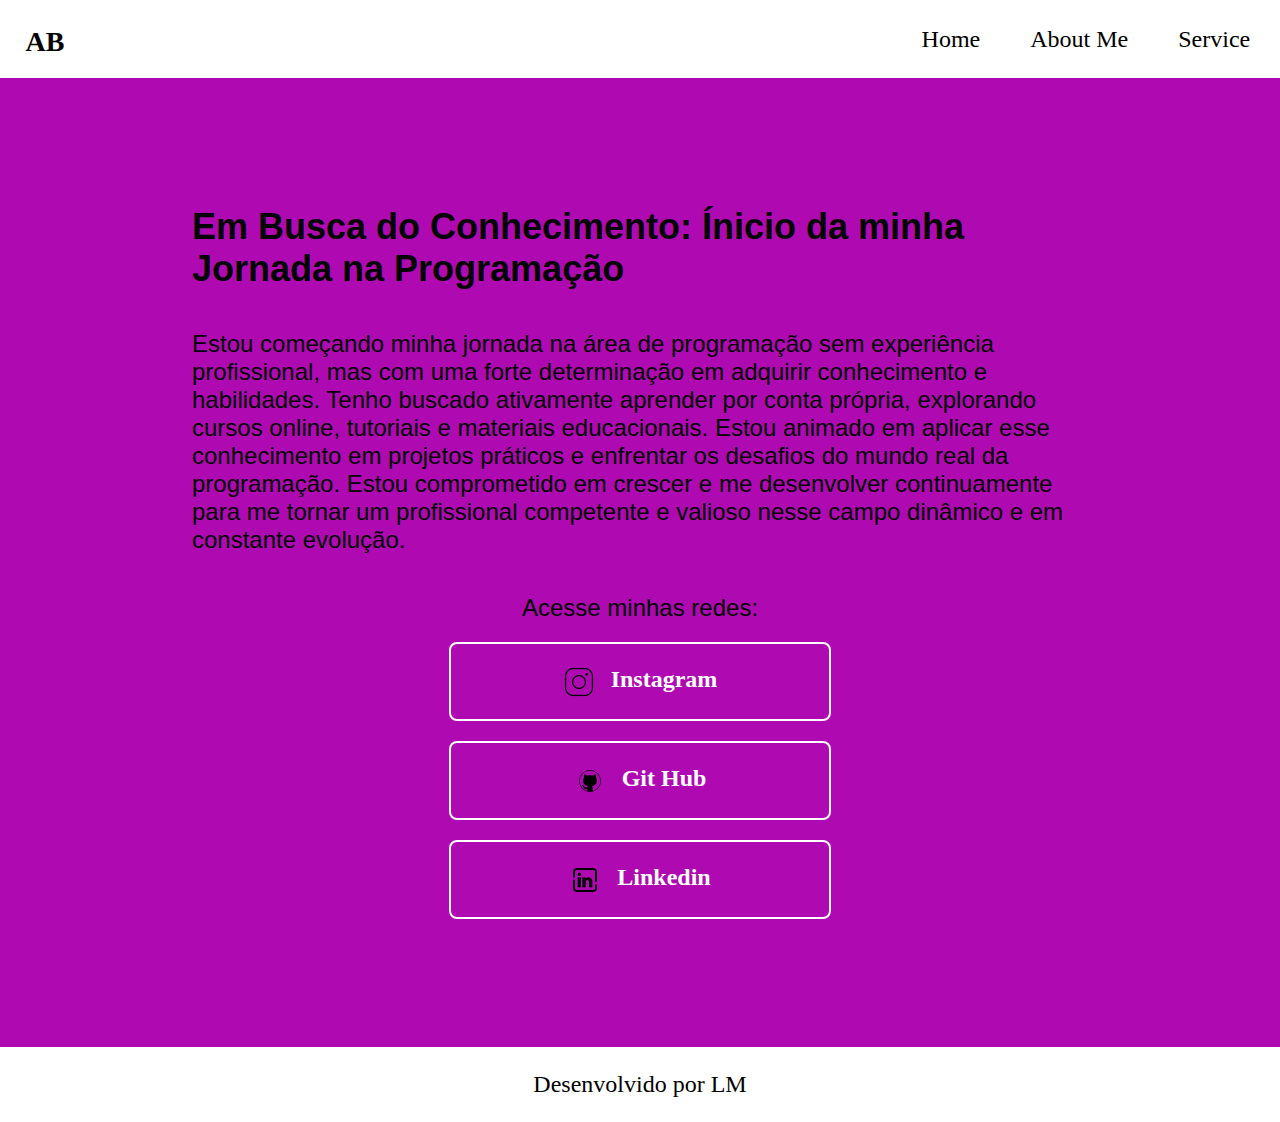
==== index.html @ 82189182 "first commit" ====
<!DOCTYPE html>
<html lang="pt-br">
  <head>
    <meta charset="UTF-8" />
    <meta name="viewport" content="width=device-width, initial-scale=1.0" />
    <title>Portifolio</title>
    <link rel="stylesheet" href="css/style.css">
  </head>

  <body>
    <header class="menu">
      <div>
        <h1 class="menu__logo"
          data-text-value="LM"
        >
        LM
        </h1>
      </div>
      <nav class="menu__aba">
        <a class="nav__menu__aba" href="index.html">Home</a>
        <a class="nav__menu__aba" href="aboutme.html">About Me</a>
        <a class="nav__menu__aba" href="service.html">Service</a>
      </nav>
    </header>
    <main class="introducao">
      <section class="introducao__conteudo">
        <h1 class="introducao__conteudo__titulo">
          Em Busca do Conhecimento: Ínicio da minha Jornada na Programação
        </h1>
        <p class="introducao__conteudo__paragrafo">
          Estou começando minha jornada na área de programação sem experiência
          profissional, mas com uma forte determinação em adquirir conhecimento
          e habilidades. Tenho buscado ativamente aprender por conta própria,
          explorando cursos online, tutoriais e materiais educacionais. Estou
          animado em aplicar esse conhecimento em projetos práticos e enfrentar
          os desafios do mundo real da programação. Estou comprometido em
          crescer e me desenvolver continuamente para me tornar um profissional
          competente e valioso nesse campo dinâmico e em constante evolução.
        </p>
        <div class="links">
          <h2 class="subtitulo__links">Acesse minhas redes:</h2>
          <a href="https://www.instagram.com/leandro_.eu" class="links__link">
            <img src="img/icons8-instagram-32.png" alt="Instagram">
            Instagram
          </a>
          <a href="https://github.com/LeandroMendes00" class="links__link">
            <img src="img/icons8-github-32.png" alt="Git Hub">
            Git Hub
          </a>
          <a href="https://br.linkedin.com/in/" class="links__link">
            <img src="img/icons8-linkedin-32.png" alt="Linkedin">
            Linkedin
          </a>
        </div>
      </section>
      <!-- <img src="" alt="FOTO" /> -->
    </main>
    <footer class="rodape">
      <p>Desenvolvido por LM</p>
    </footer>

    <script src="js/main.js"></script>
  </body>
</html>
---- css/style.css ----
* {
    margin: 0;
    padding: 0; 
}

body {
    height: 100vh;
    box-sizing: border-box;
    background-color: rgb(175, 10, 178);
    color: black;
}

.menu {
    padding: 2% 0% 2% 72%;
    background-color: white; /*COR DE FUNDO DA NAV*/
    text-decoration: none;
}

.menu__logo{
    float: left;
    font-weight: 700;
    font-size: 28px;
    margin: 0% -250%;    
}

.menu__aba {
    display: flex;
    gap: 50px;
}

.nav__menu__aba {
    font-size: 24px;
    font-weight: 500;
    color: black;
    text-decoration: none;
}

.introducao {
    margin: 10% 15%;
    display: flex;
    align-items: center;
    justify-content: space-between;
    color: black; /*TROCAR*/
}

.introducao__conteudo {
    width: 6125px;
    display: flex;
    flex-direction: column;
    gap: 40px;
}

.introducao__conteudo__titulo {
    font-size: 36px;
    font-family: Arial, Helvetica, sans-serif;
    color: black; /*TROCAR*/
}

.introducao__conteudo__subtitulo {
    font-size: 30px
}

.introducao__conteudo__paragrafo {
    font-size: 24px;
    font-family: Arial, Helvetica, sans-serif;
}

.apresentacao__conteudo__texto a{
    text-decoration: none;
    color: aqua;
}


.links {
    display: flex;
    flex-direction: column;
    justify-content: space-between;
    align-items: center;
    gap: 20px;
}

.subtitulo__links {
    font-family: Arial, Helvetica, sans-serif;
    font-weight: 400;
    font-size: 24px;
}

.links__link {
    /* background-color: aqua; */
    display: flex;
    justify-content: center;
    gap: 16px;
    border: 2px solid white; /* https://www.alura.com.br/artigos/css-border-estilizando-bordas-elementos-css?_gl=1*1le4djx*_ga*MTQ1NzUzNjc1Ni4xNzA4NjMwNjQw*_ga_1EPWSW3PCS*MTcxMzQ4MDY2NS4yMS4xLjE3MTM0ODM4OTcuMC4wLjA.*_fplc*QkI3aXZhbUxUJTJCejdvNHphM3IxMVR2TjJpazFSbWVsQ01KWnRETXozOUxKMmJISkFHSDlueXJ1WXhYdEludXpaYzlodWNvUFhsTHRqQkUyVEhtc054UHROTHBEalZ6OTRNMUNNZU9uc1dPVHptTGZOYmptTUhLZDlXV0wwWXclM0QlM0Q.*/
    width: 378px;
    text-align: center;
    border-radius: 8px;
    font-size: 24px;
    font-weight: 600;
    padding: 21.5px 0;
    text-decoration: none;
    color: white;
}

.links__link:hover {
    background-color: aquamarine;
    padding: 21.6px;
}

.rodape {
    padding: 24px;
    color: black;
    background-color: white;
    text-align: center;
    font-size: 24px;       
}
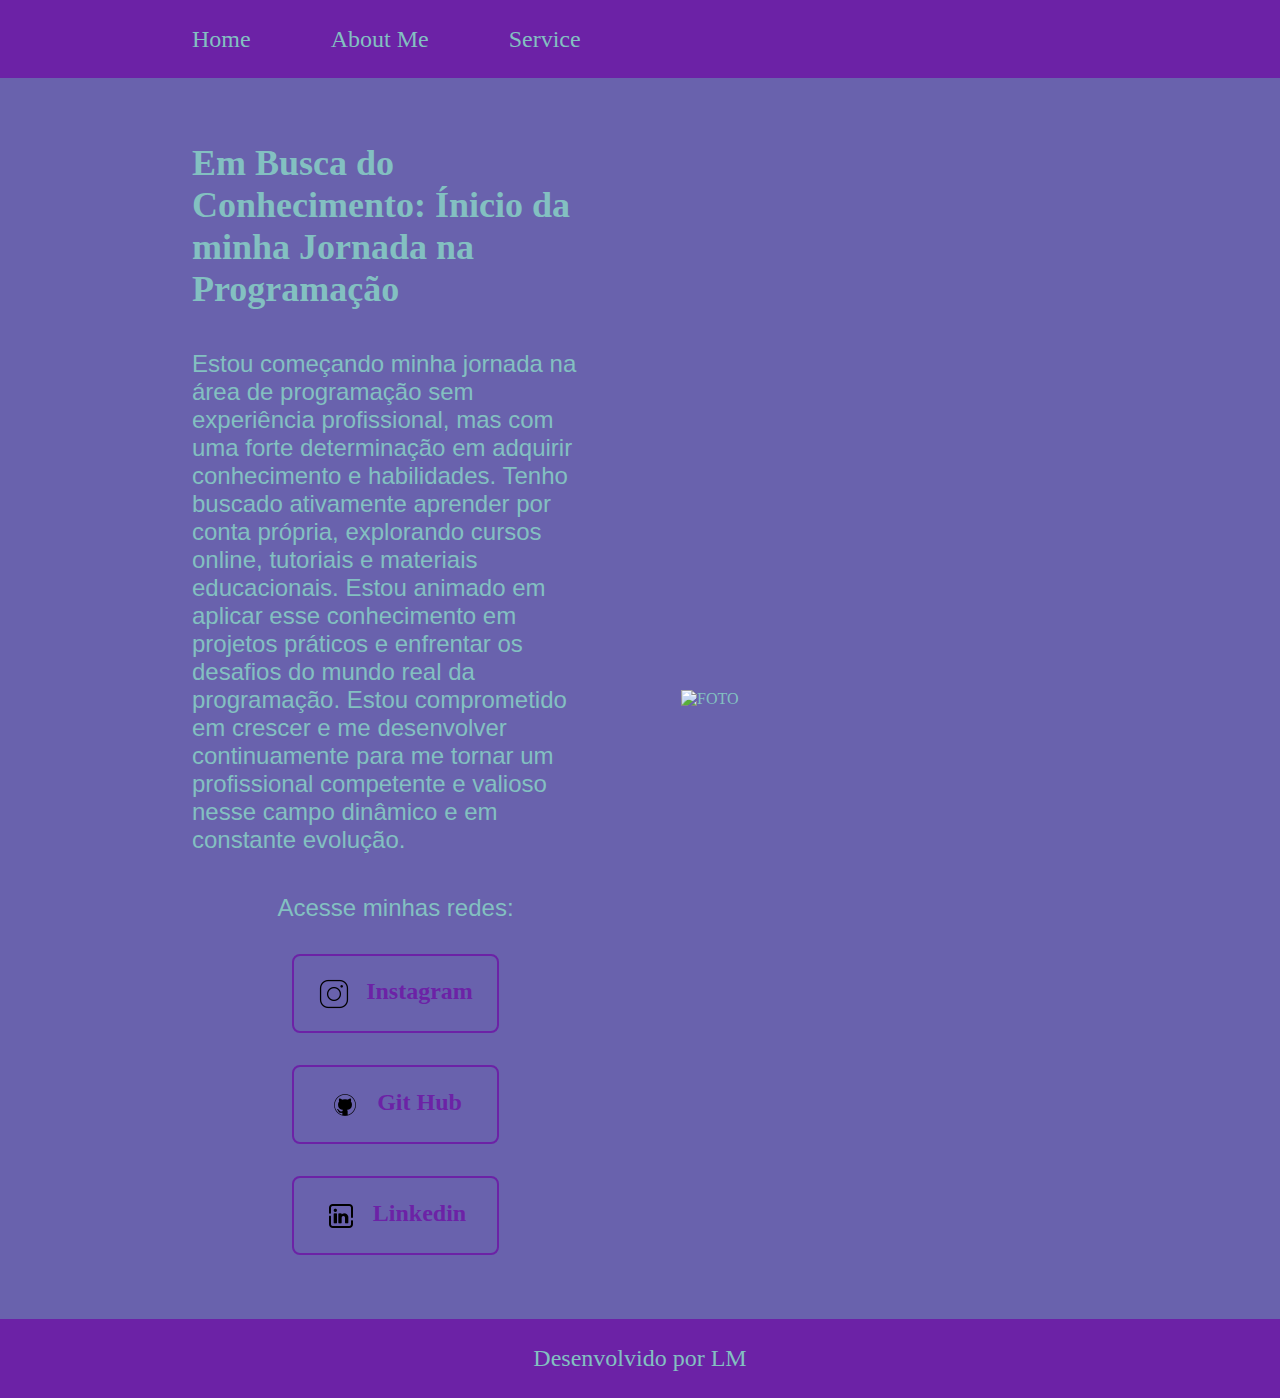
==== commit 5722cb2b: "buscando forma de corrigir um erro" ====
--- a/index.html
+++ b/index.html
@@ -9,12 +9,12 @@
 
   <body>
     <header class="menu">
-      <div>
+      <!-- <div>
         <h1 class="menu__logo"
           data-text-value="LM"
         >
         LM
-        </h1>
+        </h1> -->
       </div>
       <nav class="menu__aba">
         <a class="nav__menu__aba" href="index.html">Home</a>
@@ -53,7 +53,7 @@
           </a>
         </div>
       </section>
-      <!-- <img src="" alt="FOTO" /> -->
+      <img class="intro__img" src="img/Imagem (1).png" alt="FOTO" />
     </main>
     <footer class="rodape">
       <p>Desenvolvido por LM</p>
--- a/css/style.css
+++ b/css/style.css
@@ -1,73 +1,84 @@
+/* ADD URL FONT */
+
+:root {
+    --cor-primaria: #6962AD;
+    --cor-secundaria: #83C0C1;
+    --cor-terciaria: #6C22A6;
+    --cor-hover: #96E9C6;
+
+    --fonte-primaria: /*DEFINIR*/;
+    --fonte-secundaria: /*DEFINIR*/ ;
+}
+
 * {
     margin: 0;
     padding: 0; 
 }
 
 body {
-    height: 100vh;
     box-sizing: border-box;
-    background-color: rgb(175, 10, 178);
-    color: black;
+    background-color: var(--cor-primaria);
+    color: var(--cor-secundaria);
 }
 
 .menu {
-    padding: 2% 0% 2% 72%;
-    background-color: white; /*COR DE FUNDO DA NAV*/
-    text-decoration: none;
+    padding: 2vw 0vw 2vw 15vw;
+    background-color: var(--cor-terciaria); 
+    text-decoration: none; 
 }
 
-.menu__logo{
+/* .menu__logo{
     float: left;
     font-weight: 700;
-    font-size: 28px;
-    margin: 0% -250%;    
-}
+    font-size: 1.75rem;
+    margin: 0% -225%;
+} */
 
 .menu__aba {
     display: flex;
-    gap: 50px;
+    gap: 80px;
 }
 
 .nav__menu__aba {
-    font-size: 24px;
+    font-size: 1.5rem;
     font-weight: 500;
-    color: black;
+    color: var(--cor-secundaria);
     text-decoration: none;
 }
 
 .introducao {
-    margin: 10% 15%;
+    margin: 5% 15%;
     display: flex;
     align-items: center;
     justify-content: space-between;
-    color: black; /*TROCAR*/
+    color: var(--cor-secundaria); 
+    gap: 82px;
 }
 
 .introducao__conteudo {
-    width: 6125px;
+    width: 50%;
     display: flex;
     flex-direction: column;
     gap: 40px;
 }
 
 .introducao__conteudo__titulo {
-    font-size: 36px;
-    font-family: Arial, Helvetica, sans-serif;
-    color: black; /*TROCAR*/
+    font-size: 2.25rem;
+    font-family: Jacquard 12 Charted;
 }
 
 .introducao__conteudo__subtitulo {
-    font-size: 30px
+    font-size: 1.9rem;
 }
 
 .introducao__conteudo__paragrafo {
-    font-size: 24px;
+    font-size: 1.5rem;
     font-family: Arial, Helvetica, sans-serif;
 }
 
 .apresentacao__conteudo__texto a{
     text-decoration: none;
-    color: aqua;
+    color: var(--cor-terciaria);
 }
 
 
@@ -76,40 +87,43 @@
     flex-direction: column;
     justify-content: space-between;
     align-items: center;
-    gap: 20px;
+    gap: 32px;
 }
 
 .subtitulo__links {
     font-family: Arial, Helvetica, sans-serif;
     font-weight: 400;
-    font-size: 24px;
+    font-size: 1.5rem;
 }
 
 .links__link {
-    /* background-color: aqua; */
     display: flex;
     justify-content: center;
     gap: 16px;
-    border: 2px solid white; /* https://www.alura.com.br/artigos/css-border-estilizando-bordas-elementos-css?_gl=1*1le4djx*_ga*MTQ1NzUzNjc1Ni4xNzA4NjMwNjQw*_ga_1EPWSW3PCS*MTcxMzQ4MDY2NS4yMS4xLjE3MTM0ODM4OTcuMC4wLjA.*_fplc*QkI3aXZhbUxUJTJCejdvNHphM3IxMVR2TjJpazFSbWVsQ01KWnRETXozOUxKMmJISkFHSDlueXJ1WXhYdEludXpaYzlodWNvUFhsTHRqQkUyVEhtc054UHROTHBEalZ6OTRNMUNNZU9uc1dPVHptTGZOYmptTUhLZDlXV0wwWXclM0QlM0Q.*/
-    width: 378px;
+    border: 2px solid var(--cor-terciaria); 
+    width: 50%;
     text-align: center;
     border-radius: 8px;
-    font-size: 24px;
+    font-size: 1.5rem;
     font-weight: 600;
     padding: 21.5px 0;
     text-decoration: none;
-    color: white;
+    color: var(--cor-terciaria);
 }
 
 .links__link:hover {
-    background-color: aquamarine;
+    background-color: var(--cor-hover);
     padding: 21.6px;
 }
 
+.intro__img {
+    width: 50%;
+}
+
 .rodape {
-    padding: 24px;
-    color: black;
-    background-color: white;
+    padding: 26px;
+    color: var(--cor-secundaria);
+    background-color: var(--cor-terciaria);
     text-align: center;
-    font-size: 24px;       
-}+    font-size: 1.5rem;       
+}
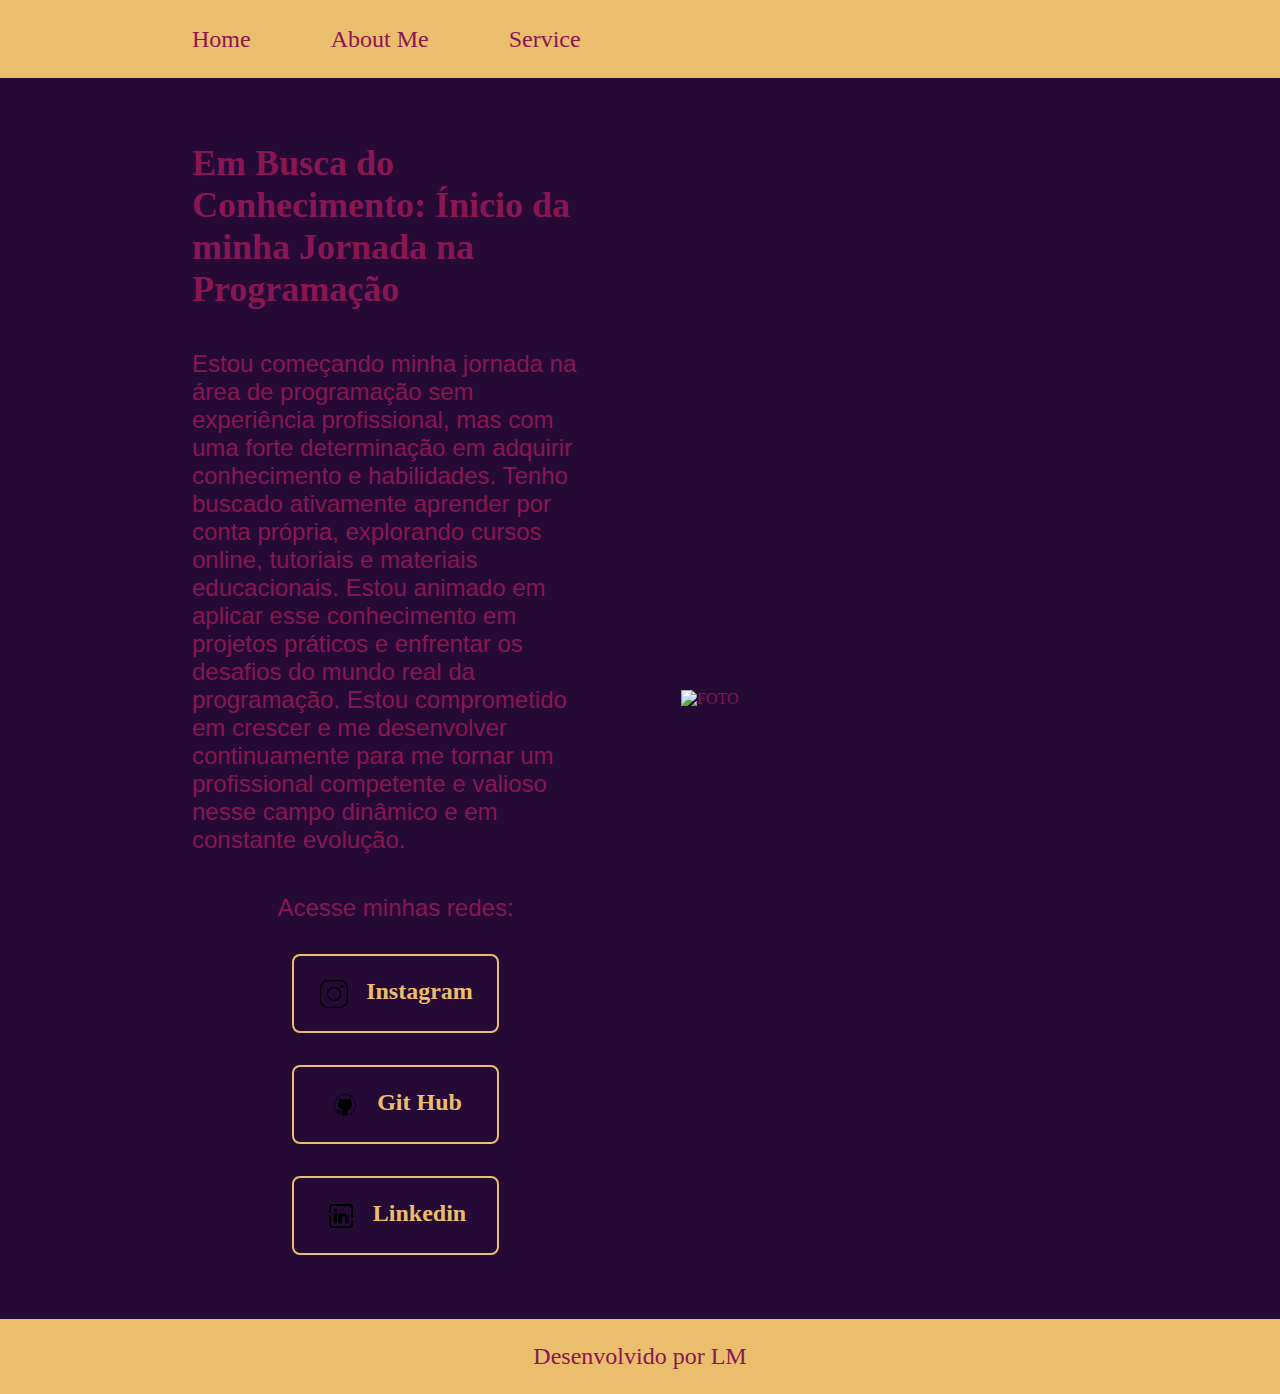
==== commit d34e07e6: "projeto futuro resolver erro" ====
--- a/index.html
+++ b/index.html
@@ -14,8 +14,8 @@
           data-text-value="LM"
         >
         LM
-        </h1> -->
-      </div>
+        </h1>
+      </div> -->
       <nav class="menu__aba">
         <a class="nav__menu__aba" href="index.html">Home</a>
         <a class="nav__menu__aba" href="aboutme.html">About Me</a>
--- a/css/style.css
+++ b/css/style.css
@@ -1,10 +1,10 @@
 /* ADD URL FONT */
 
 :root {
-    --cor-primaria: #6962AD;
-    --cor-secundaria: #83C0C1;
-    --cor-terciaria: #6C22A6;
-    --cor-hover: #96E9C6;
+    --cor-primaria: #240A34;
+    --cor-secundaria: #891652;
+    --cor-terciaria: #EABE6C;
+    --cor-hover: #FFEDD8;
 
     --fonte-primaria: /*DEFINIR*/;
     --fonte-secundaria: /*DEFINIR*/ ;
@@ -113,7 +113,7 @@
 
 .links__link:hover {
     background-color: var(--cor-hover);
-    padding: 21.6px;
+    /* padding: 21.6px; */
 }
 
 .intro__img {
@@ -121,9 +121,29 @@
 }
 
 .rodape {
-    padding: 26px;
+    padding: 24px;
     color: var(--cor-secundaria);
     background-color: var(--cor-terciaria);
     text-align: center;
     font-size: 1.5rem;       
 }
+
+@media (max-width: 1200px) {
+
+    .menu {
+        padding: 10%;
+    }
+
+    .menu__aba {
+        justify-content: center;
+    }
+
+    .introducao {
+        flex-direction: column-reverse;
+        padding: 5%;
+    }
+
+    .introducao__conteudo {
+        width: auto;
+    }
+}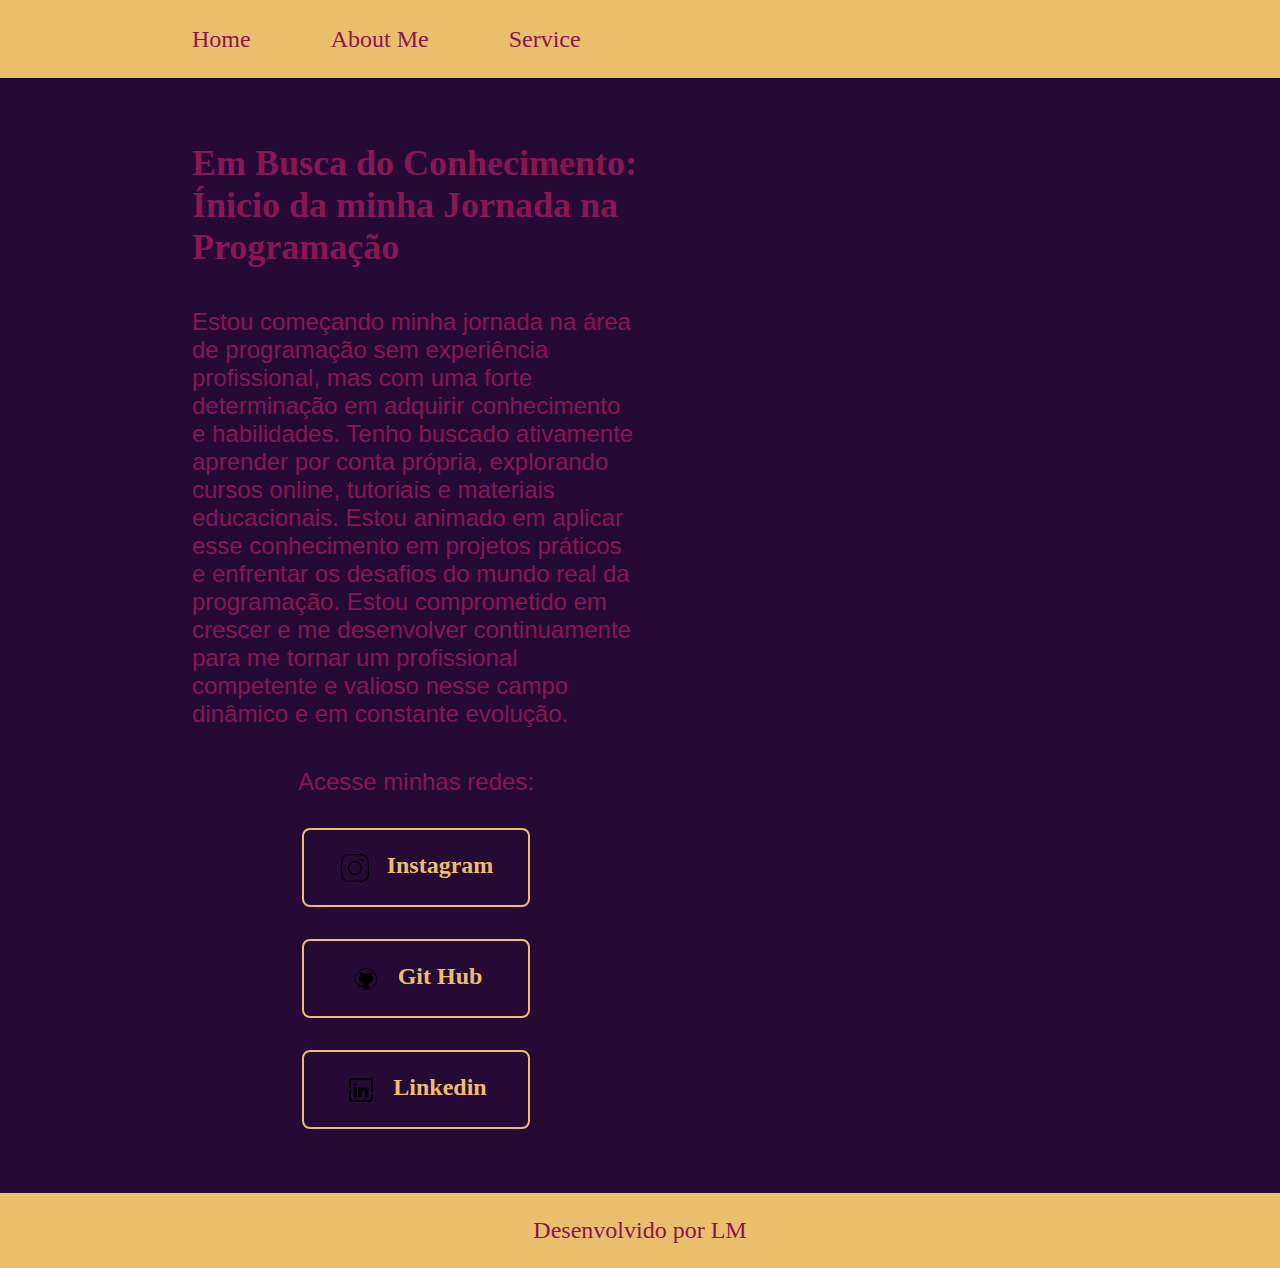
==== commit 9694ad1d: "foto add" ====
--- a/index.html
+++ b/index.html
@@ -53,7 +53,7 @@
           </a>
         </div>
       </section>
-      <img class="intro__img" src="img/Imagem (1).png" alt="FOTO" />
+      <!-- <img class="intro__img" src="img/Imagem (1).png" alt="FOTO" /> -->
     </main>
     <footer class="rodape">
       <p>Desenvolvido por LM</p>
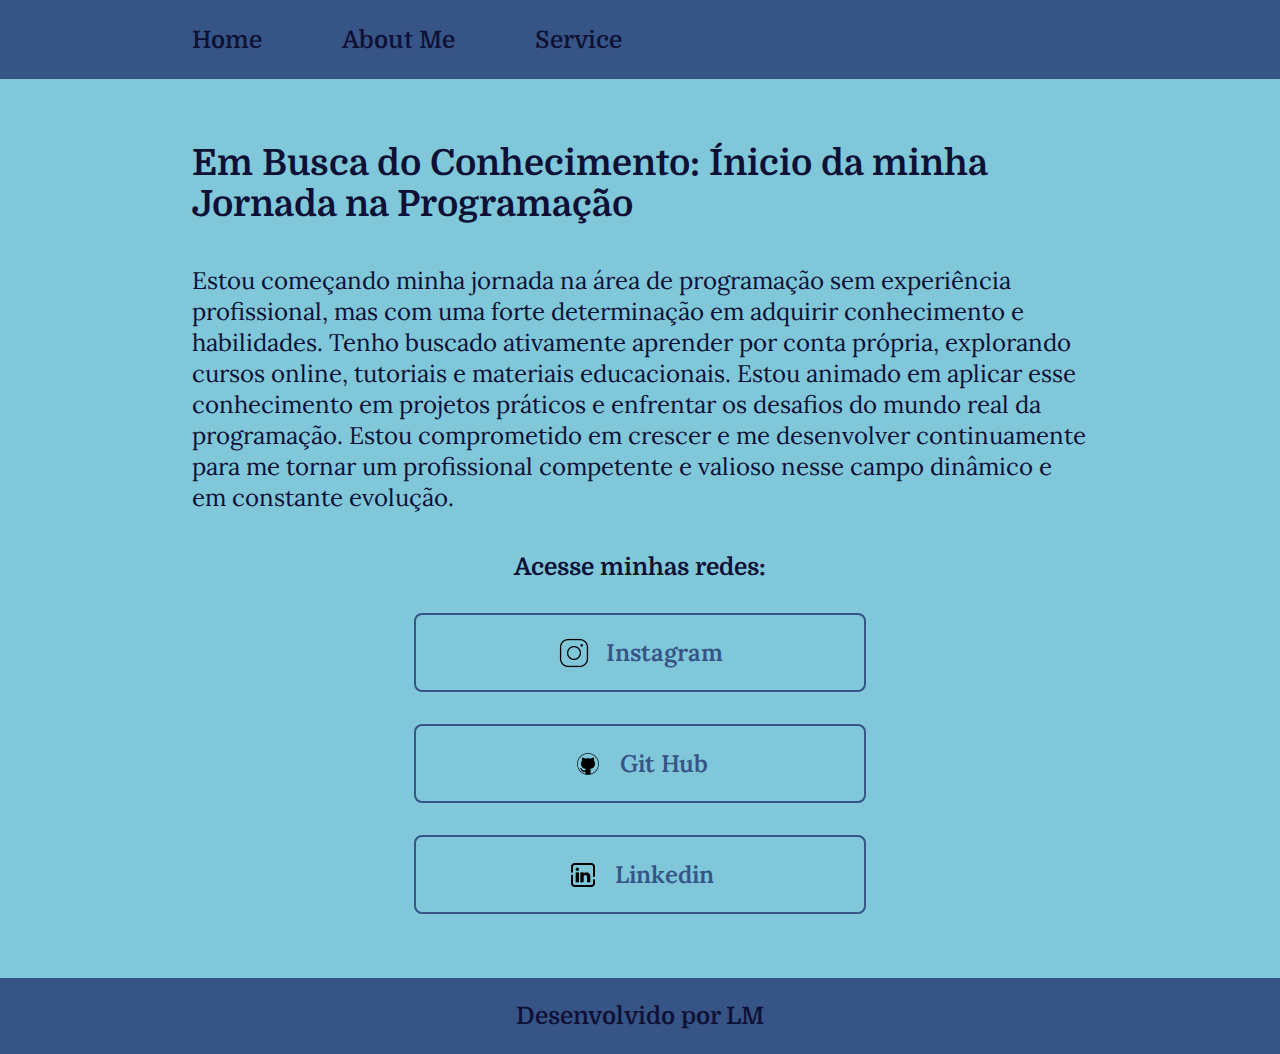
==== commit 758ee530: "add link linkedin" ====
--- a/index.html
+++ b/index.html
@@ -47,7 +47,7 @@
             <img src="img/icons8-github-32.png" alt="Git Hub">
             Git Hub
           </a>
-          <a href="https://br.linkedin.com/in/" class="links__link">
+          <a href="https://www.linkedin.com/in/leandro-mendes-7a93342a2/" class="links__link">
             <img src="img/icons8-linkedin-32.png" alt="Linkedin">
             Linkedin
           </a>
--- a/css/style.css
+++ b/css/style.css
@@ -1,13 +1,16 @@
 /* ADD URL FONT */
 
+@import url('https://fonts.googleapis.com/css2?family=Domine:wght@400..700&family=Lora:ital,wght@0,400..700;1,400..700&display=swap');
+@import url('https://fonts.googleapis.com/css2?family=Lora:ital,wght@0,400..700;1,400..700&display=swap');
+
 :root {
-    --cor-primaria: #240A34;
-    --cor-secundaria: #891652;
-    --cor-terciaria: #EABE6C;
-    --cor-hover: #FFEDD8;
+    --cor-primaria: #7FC7D9;
+    --cor-secundaria: #0F1035;
+    --cor-terciaria: #365486;
+    --cor-hover: #DCF2F1;
 
-    --fonte-primaria: /*DEFINIR*/;
-    --fonte-secundaria: /*DEFINIR*/ ;
+    --fonte-primaria: "Domine";
+    --fonte-secundaria: "Lora";
 }
 
 * {
@@ -37,12 +40,14 @@
 .menu__aba {
     display: flex;
     gap: 80px;
+    font-family: var(--fonte-primaria);
 }
 
 .nav__menu__aba {
     font-size: 1.5rem;
     font-weight: 500;
     color: var(--cor-secundaria);
+    font-weight: 600;
     text-decoration: none;
 }
 
@@ -52,11 +57,13 @@
     align-items: center;
     justify-content: space-between;
     color: var(--cor-secundaria); 
+    font-family: var(--fonte-secundaria);
+    font-weight: 300;
     gap: 82px;
 }
 
 .introducao__conteudo {
-    width: 50%;
+    /* width: 50%;  MUDAR QND ADD FOTO*/
     display: flex;
     flex-direction: column;
     gap: 40px;
@@ -64,7 +71,7 @@
 
 .introducao__conteudo__titulo {
     font-size: 2.25rem;
-    font-family: Jacquard 12 Charted;
+    font-family: var(--fonte-primaria);
 }
 
 .introducao__conteudo__subtitulo {
@@ -73,7 +80,7 @@
 
 .introducao__conteudo__paragrafo {
     font-size: 1.5rem;
-    font-family: Arial, Helvetica, sans-serif;
+    font-family: var(--fonte-secundaria);
 }
 
 .apresentacao__conteudo__texto a{
@@ -91,8 +98,8 @@
 }
 
 .subtitulo__links {
-    font-family: Arial, Helvetica, sans-serif;
-    font-weight: 400;
+    font-family: var(--fonte-primaria);
+    font-weight: 900;
     font-size: 1.5rem;
 }
 
@@ -113,17 +120,19 @@
 
 .links__link:hover {
     background-color: var(--cor-hover);
-    /* padding: 21.6px; */
+    padding: 1.35rem;
 }
 
-.intro__img {
+/* .intro__img {
     width: 50%;
-}
+} */
 
 .rodape {
     padding: 24px;
     color: var(--cor-secundaria);
     background-color: var(--cor-terciaria);
+    font-family: var(--fonte-primaria);
+    font-weight: 600;
     text-align: center;
     font-size: 1.5rem;       
 }
@@ -146,4 +155,8 @@
     .introducao__conteudo {
         width: auto;
     }
+
+    .links__link {
+        font-size: 1.1rem;
+    }
 }